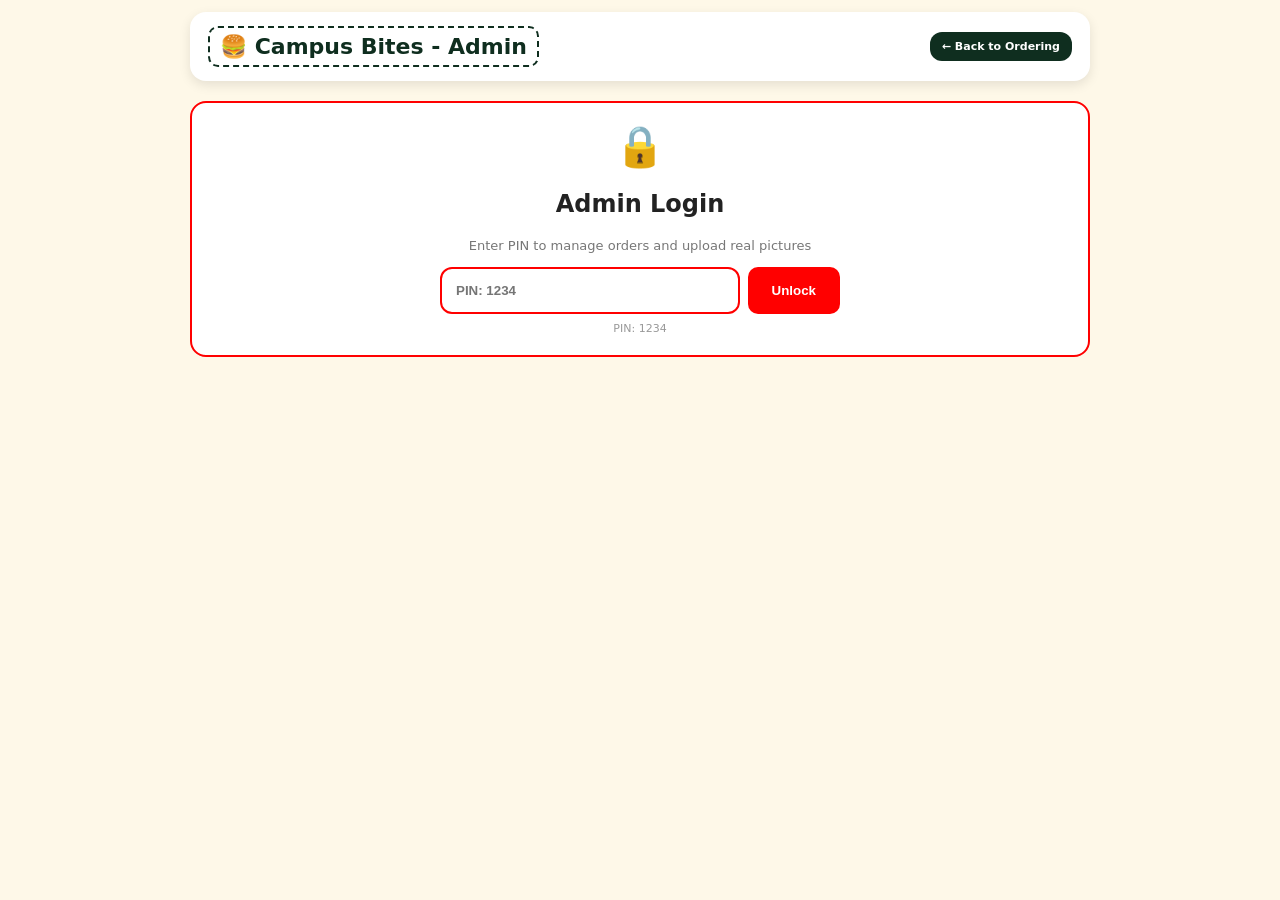
==== admin.html @ 893fa6dd "Add files via upload" ====
<!DOCTYPE html>
<html>
<head>
<meta charset="UTF-8">
<meta name="viewport" content="width=device-width,initial-scale=1">
<title>Admin - Campus Bites</title>
<link rel="stylesheet" href="style.css">
</head>
<body>
<div class="wrap">
<div class="top">
<a href="index.html" class="logo">🍔 Campus Bites - Admin</a>
<a href="index.html" style="background:#0f2e1f;color:white;padding:8px 12px;border-radius:12px;font-size:11px;font-weight:900;text-decoration:none">← Back to Ordering</a>
</div>

<div id="loginSection" class="login-box">
<div style="font-size:40px">🔒</div>
<h2>Admin Login</h2>
<p style="font-size:13px;color:#777">Enter PIN to manage orders and upload real pictures</p>
<div style="display:flex;gap:8px;margin-top:14px;max-width:400px;margin-left:auto;margin-right:auto">
<input type="password" id="pin" placeholder="PIN: 1234" style="flex:1;padding:14px;border-radius:12px;border:2px solid red;font-weight:800">
<button class="btn" style="background:red;color:white;padding:14px 24px" id="loginBtn">Unlock</button>
</div>
<div style="font-size:11px;color:#999;margin-top:8px">PIN: 1234</div>
</div>

<div id="adminPanel" style="display:none">
<div class="admin-header">
<h1 style="margin:0">👑 Admin Panel</h1>
<p style="margin:6px 0 0;font-size:13px">Manage orders and upload REAL PICTURES for products - Connected to index.html</p>
</div>

<div class="card" style="border:2px solid #0f2e1f;margin-top:14px">
<div style="display:flex;justify-content:space-between;align-items:center">
<b style="font-size:16px">📸 Real Picture Manager - Upload Pictures Here!</b>
<span style="background:#16a34a;color:white;padding:4px 10px;border-radius:20px;font-size:11px">Connected to Index</span>
</div>
<div style="font-size:12px;color:#555;margin-top:6px">
<b>How to insert real pictures:</b> For each product below, click <b>"Choose File"</b> → Select your real food picture from phone/gallery → Auto saves! Pictures will instantly show in <b>index.html</b>!
<br><br>
You can also create <code>images/</code> folder and add files named like <code>1-cheeseburger.jpg</code>, but uploading here is easier and saves in browser!
</div>
<div style="margin-top:12px;display:flex;gap:8px;flex-wrap:wrap">
<button class="btn" style="background:#ef4444;color:white;font-size:12px" id="clearPicsBtn">🗑️ Clear All Real Pictures</button>
<button class="btn" style="background:#6b7280;color:white;font-size:12px" id="showNamesBtn">📋 Show File Names</button>
<button class="btn" style="background:#0f2e1f;color:white;font-size:12px" id="refreshBtn">🔄 Refresh</button>
</div>
<div id="productManager" class="prod-manage"></div>
</div>

<div class="card">
<div style="display:flex;justify-content:space-between"><b style="font-size:16px">📦 Orders Management</b><span style="background:red;color:white;padding:4px 10px;border-radius:20px;font-size:11px">GCash: 09481114418</span></div>
<div style="font-size:12px;color:#555;margin-top:4px">Accept / Prepare / Mark as Ready / Delete orders. GCash payments show reference numbers.</div>
<div id="adminOrders" style="margin-top:14px"></div>
</div>

<div class="card qr-card">
<div style="font-weight:900">📱 QR For Customers - Print This!</div>
<img id="adminQR">
<div id="adminQrLink"></div>
<div style="font-size:12px;margin-top:8px">Print and paste in canteen - customers scan to order!</div>
</div>

<button class="btn" style="background:#777;color:white;width:100%;margin-top:14px;padding:14px" id="logoutBtn">🔒 Lock Admin</button>
</div>

</div>
<script src="admin.js"></script>
</body>
</html>
---- style.css ----
*{box-sizing:border-box}
body{margin:0;font-family:system-ui;background:#FEF8E8;color:#222;padding:12px}
.wrap{max-width:900px;margin:0 auto}
.top{background:white;padding:14px 18px;border-radius:16px;display:flex;justify-content:space-between;align-items:center;box-shadow:0 4px 12px rgba(0,0,0,.1);position:sticky;top:8px;z-index:99}
.logo{font-weight:900;font-size:22px;color:#0f2e1f;text-decoration:none;padding:6px 10px;border:2px dashed #0f2e1f;border-radius:10px}
.hero{background:linear-gradient(135deg,#0f2e1f,#16a34a);color:white;padding:20px;border-radius:20px;margin-top:14px}
.hero h1{margin:0;font-size:24px}.hero h1 span{color:#fde68a}.hero p{font-size:13px;margin:8px 0 0;line-height:1.5}
.badges{margin-top:12px;display:flex;gap:6px;flex-wrap:wrap}.badges span{background:rgba(255,255,255,.2);padding:6px 12px;border-radius:12px;font-size:11px;font-weight:800}
.cats{display:flex;gap:8px;margin:14px 0;overflow:auto}
.cat{padding:10px 16px;border-radius:20px;border:none;background:white;font-weight:800;cursor:pointer;white-space:nowrap;box-shadow:0 2px 8px rgba(0,0,0,.1)}
.cat.active{background:#0f2e1f;color:white}
.grid{display:grid;grid-template-columns:1fr 1fr;gap:12px}
.product{background:white;border-radius:18px;padding:0;overflow:hidden;text-align:center;cursor:pointer;box-shadow:0 3px 12px rgba(0,0,0,.08);border:2px solid transparent;transition:.2s}
.product:hover{border-color:#f59e0b}.product:active{transform:scale(.96)}
.visual{height:140px;background:#fff;display:flex;align-items:center;justify-content:center;overflow:hidden;position:relative;padding:8px}
.visual img{width:100%;height:100%;object-fit:contain;display:block;position:relative;top:auto;left:auto}
.no-pic{width:100%;height:100%;display:flex;flex-direction:column;align-items:center;justify-content:center;font-size:11px;color:#999;font-weight:800;text-align:center;padding:10px;background:#f9fafb;position:absolute;top:0;left:0}
.price{position:absolute;top:6px;right:6px;background:#0f2e1f;color:white;padding:3px 8px;border-radius:10px;font-size:10px;font-weight:900;z-index:2}
.no-pic{width:100%;height:100%;display:flex;flex-direction:column;align-items:center;justify-content:center;font-size:11px;color:#999;font-weight:800;text-align:center;padding:10px;background:#f9fafb;position:absolute;top:0;left:0}
.price{position:absolute;top:6px;right:6px;background:#0f2e1f;color:white;padding:3px 8px;border-radius:10px;font-size:10px;font-weight:900;z-index:2}
.price{position:absolute;top:8px;right:8px;background:rgba(15,46,31,.9);color:white;padding:3px 8px;border-radius:12px;font-size:10px;font-weight:900;z-index:2}
.p-info{padding:10px}
.card{background:white;padding:16px;border-radius:16px;margin-top:14px;box-shadow:0 2px 10px rgba(0,0,0,.05)}
.total-badge{background:#0f2e1f;color:white;padding:6px 12px;border-radius:12px}
.input-group{margin-top:12px}.input-group label{font-weight:800;font-size:13px}
.input-group input{width:100%;padding:12px;border-radius:10px;border:2px solid #ddd;margin-top:6px;font-weight:700}
.pay-row{display:flex;gap:8px;margin-top:10px}
.pay{flex:1;padding:14px;border-radius:12px;border:2px solid #ddd;background:white;text-align:center;font-weight:900;cursor:pointer;font-size:13px}
.pay.active{border-color:#0f2e1f;background:#0f2e1f;color:white}
.pay.gcash-active{border-color:#007CFF;background:#007CFF;color:white}
.gcash{display:none;background:linear-gradient(135deg,#007CFF,#00A3FF);color:white;padding:16px;border-radius:16px;margin-top:12px}
.gcash.show{display:block}
.gcash-qr{background:white;width:150px;height:150px;margin:10px auto;display:block;border-radius:12px;padding:8px}
.gcash-info{background:rgba(255,255,255,.2);padding:10px;border-radius:10px;margin-top:10px;font-size:12px}
.order{border-radius:12px;padding:12px;margin-bottom:8px;background:white;border:1px solid #ddd}
.order.pending{border-left:5px solid orange;background:#FFFBEB}
.order.preparing{border-left:5px solid blue;background:#EFF6FF}
.order.done{border-left:5px solid green;background:#F0FDF4}
.btn{padding:10px 16px;border-radius:10px;border:none;font-weight:800;cursor:pointer}
.btn-order{width:100%;background:#0f2e1f;color:white;padding:14px;margin-top:14px;font-size:14px}
.qr-card{background:#FEF3C7;border:2px dashed orange;border-radius:12px;padding:12px;text-align:center;margin-top:12px}
.qr-card img{width:160px;height:160px;background:white;padding:8px;border-radius:12px;margin:10px auto;display:block}
.qr-card #qrLink{font-size:9px;word-break:break-all;background:white;padding:4px;border-radius:6px}
/* Admin */
.admin-header{background:linear-gradient(135deg,#dc2626,#991b1b);color:white;padding:20px;border-radius:20px;margin-top:14px}
.prod-manage{margin-top:10px;display:grid;grid-template-columns:1fr;gap:10px}
@media(min-width:600px){.prod-manage{grid-template-columns:1fr 1fr}}
.prod-item{background:white;border:1px solid #eee;border-radius:12px;padding:10px;display:flex;gap:10px;align-items:center}
.prod-item img{width:70px;height:70px;object-fit:cover;border-radius:8px;background:#f3f4f6;border:1px solid #ddd}
.login-box{background:white;border:2px solid red;border-radius:16px;padding:20px;text-align:center;margin-top:20px}
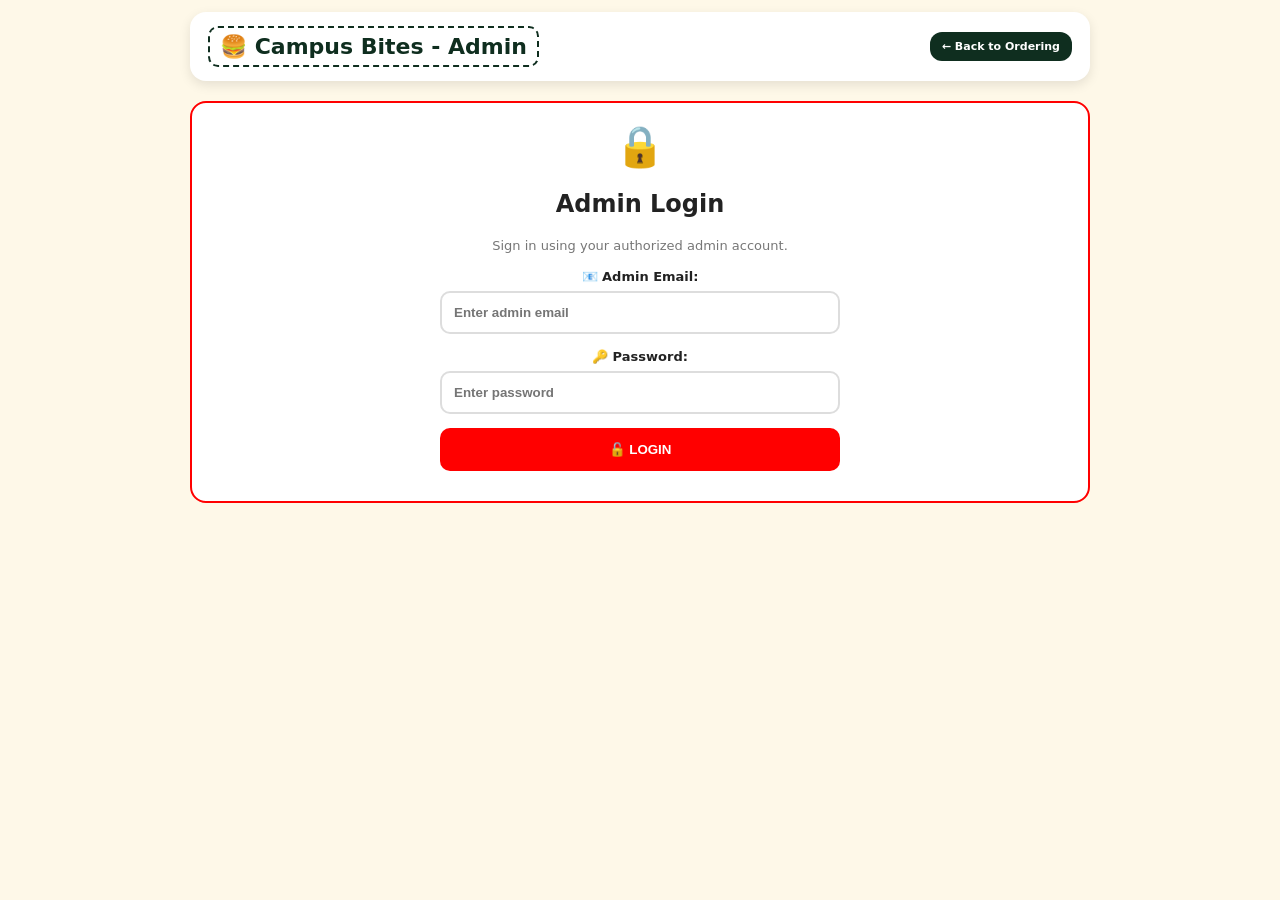
==== commit 8a1373af: "Refactor admin.html for improved structure and clarity" ====
--- a/admin.html
+++ b/admin.html
@@ -1,70 +1,115 @@
 <!DOCTYPE html>
-<html>
+<html lang="en">
 <head>
 <meta charset="UTF-8">
-<meta name="viewport" content="width=device-width,initial-scale=1">
+<meta name="viewport" content="width=device-width, initial-scale=1">
 <title>Admin - Campus Bites</title>
 <link rel="stylesheet" href="style.css">
 </head>
 <body>
+
 <div class="wrap">
-<div class="top">
-<a href="index.html" class="logo">🍔 Campus Bites - Admin</a>
-<a href="index.html" style="background:#0f2e1f;color:white;padding:8px 12px;border-radius:12px;font-size:11px;font-weight:900;text-decoration:none">← Back to Ordering</a>
+
+  <div class="top">
+    <a href="index.html" class="logo">🍔 Campus Bites - Admin</a>
+    <a href="index.html" style="background:#0f2e1f;color:white;padding:8px 12px;border-radius:12px;font-size:11px;font-weight:900;text-decoration:none">
+      ← Back to Ordering
+    </a>
+  </div>
+
+  <div id="loginSection" class="login-box">
+    <div style="font-size:40px">🔒</div>
+    <h2>Admin Login</h2>
+    <p style="font-size:13px;color:#777">
+      Sign in using your authorized admin account.
+    </p>
+
+    <div style="max-width:400px;margin:auto">
+      <div class="input-group">
+        <label>📧 Admin Email:</label>
+        <input type="email" id="adminEmail" placeholder="Enter admin email">
+      </div>
+
+      <div class="input-group">
+        <label>🔑 Password:</label>
+        <input type="password" id="adminPassword" placeholder="Enter password">
+      </div>
+
+      <button class="btn" id="loginBtn"
+        style="background:red;color:white;padding:14px;width:100%;margin-top:14px">
+        🔓 LOGIN
+      </button>
+
+      <div id="loginMessage" style="font-size:12px;margin-top:10px"></div>
+    </div>
+  </div>
+
+  <div id="adminPanel" style="display:none">
+
+    <div class="admin-header">
+      <h1 style="margin:0">👑 Admin Panel</h1>
+      <p style="margin:6px 0 0;font-size:13px">
+        Manage Campus Bites orders and products.
+      </p>
+    </div>
+
+    <div class="card" style="border:2px solid #0f2e1f;margin-top:14px">
+      <div style="display:flex;justify-content:space-between;align-items:center;flex-wrap:wrap;gap:8px">
+        <b style="font-size:16px">📸 Product Picture Manager</b>
+        <span style="background:#16a34a;color:white;padding:4px 10px;border-radius:20px;font-size:11px">
+          Images Folder
+        </span>
+      </div>
+
+      <div style="font-size:12px;color:#555;margin-top:6px">
+        Food pictures are loaded from your website's images/ folder.
+        To change a picture, replace the corresponding image file and upload
+        the updated file with your website.
+      </div>
+
+      <button class="btn" style="background:#0f2e1f;color:white;font-size:12px;margin-top:12px" id="showNamesBtn">
+        📋 Show Image File Names
+      </button>
+
+      <button class="btn" style="background:#6b7280;color:white;font-size:12px;margin-top:12px" id="refreshBtn">
+        🔄 Refresh
+      </button>
+
+      <div id="productManager" class="prod-manage"></div>
+    </div>
+
+    <div class="card">
+      <div style="display:flex;justify-content:space-between;flex-wrap:wrap;gap:8px">
+        <b style="font-size:16px">📦 Orders Management</b>
+        <span style="background:red;color:white;padding:4px 10px;border-radius:20px;font-size:11px">
+          GCash: 09481114418
+        </span>
+      </div>
+
+      <div style="font-size:12px;color:#555;margin-top:4px">
+        Accept, prepare, mark orders as ready, or delete orders.
+      </div>
+
+      <div id="adminOrders" style="margin-top:14px"></div>
+    </div>
+
+    <div class="card qr-card">
+      <div style="font-weight:900">📱 QR For Customers - Print This!</div>
+      <img id="adminQR">
+      <div id="adminQrLink"></div>
+      <div style="font-size:12px;margin-top:8px">
+        Print and paste in canteen - customers scan to order!
+      </div>
+    </div>
+
+    <button class="btn" id="logoutBtn"
+      style="background:#777;color:white;width:100%;margin-top:14px;padding:14px">
+      🔒 LOG OUT
+    </button>
+
+  </div>
 </div>
 
-<div id="loginSection" class="login-box">
-<div style="font-size:40px">🔒</div>
-<h2>Admin Login</h2>
-<p style="font-size:13px;color:#777">Enter PIN to manage orders and upload real pictures</p>
-<div style="display:flex;gap:8px;margin-top:14px;max-width:400px;margin-left:auto;margin-right:auto">
-<input type="password" id="pin" placeholder="PIN: 1234" style="flex:1;padding:14px;border-radius:12px;border:2px solid red;font-weight:800">
-<button class="btn" style="background:red;color:white;padding:14px 24px" id="loginBtn">Unlock</button>
-</div>
-<div style="font-size:11px;color:#999;margin-top:8px">PIN: 1234</div>
-</div>
-
-<div id="adminPanel" style="display:none">
-<div class="admin-header">
-<h1 style="margin:0">👑 Admin Panel</h1>
-<p style="margin:6px 0 0;font-size:13px">Manage orders and upload REAL PICTURES for products - Connected to index.html</p>
-</div>
-
-<div class="card" style="border:2px solid #0f2e1f;margin-top:14px">
-<div style="display:flex;justify-content:space-between;align-items:center">
-<b style="font-size:16px">📸 Real Picture Manager - Upload Pictures Here!</b>
-<span style="background:#16a34a;color:white;padding:4px 10px;border-radius:20px;font-size:11px">Connected to Index</span>
-</div>
-<div style="font-size:12px;color:#555;margin-top:6px">
-<b>How to insert real pictures:</b> For each product below, click <b>"Choose File"</b> → Select your real food picture from phone/gallery → Auto saves! Pictures will instantly show in <b>index.html</b>!
-<br><br>
-You can also create <code>images/</code> folder and add files named like <code>1-cheeseburger.jpg</code>, but uploading here is easier and saves in browser!
-</div>
-<div style="margin-top:12px;display:flex;gap:8px;flex-wrap:wrap">
-<button class="btn" style="background:#ef4444;color:white;font-size:12px" id="clearPicsBtn">🗑️ Clear All Real Pictures</button>
-<button class="btn" style="background:#6b7280;color:white;font-size:12px" id="showNamesBtn">📋 Show File Names</button>
-<button class="btn" style="background:#0f2e1f;color:white;font-size:12px" id="refreshBtn">🔄 Refresh</button>
-</div>
-<div id="productManager" class="prod-manage"></div>
-</div>
-
-<div class="card">
-<div style="display:flex;justify-content:space-between"><b style="font-size:16px">📦 Orders Management</b><span style="background:red;color:white;padding:4px 10px;border-radius:20px;font-size:11px">GCash: 09481114418</span></div>
-<div style="font-size:12px;color:#555;margin-top:4px">Accept / Prepare / Mark as Ready / Delete orders. GCash payments show reference numbers.</div>
-<div id="adminOrders" style="margin-top:14px"></div>
-</div>
-
-<div class="card qr-card">
-<div style="font-weight:900">📱 QR For Customers - Print This!</div>
-<img id="adminQR">
-<div id="adminQrLink"></div>
-<div style="font-size:12px;margin-top:8px">Print and paste in canteen - customers scan to order!</div>
-</div>
-
-<button class="btn" style="background:#777;color:white;width:100%;margin-top:14px;padding:14px" id="logoutBtn">🔒 Lock Admin</button>
-</div>
-
-</div>
-<script src="admin.js"></script>
+<script type="module" src="admin.js"></script>
 </body>
-</html>+</html>
